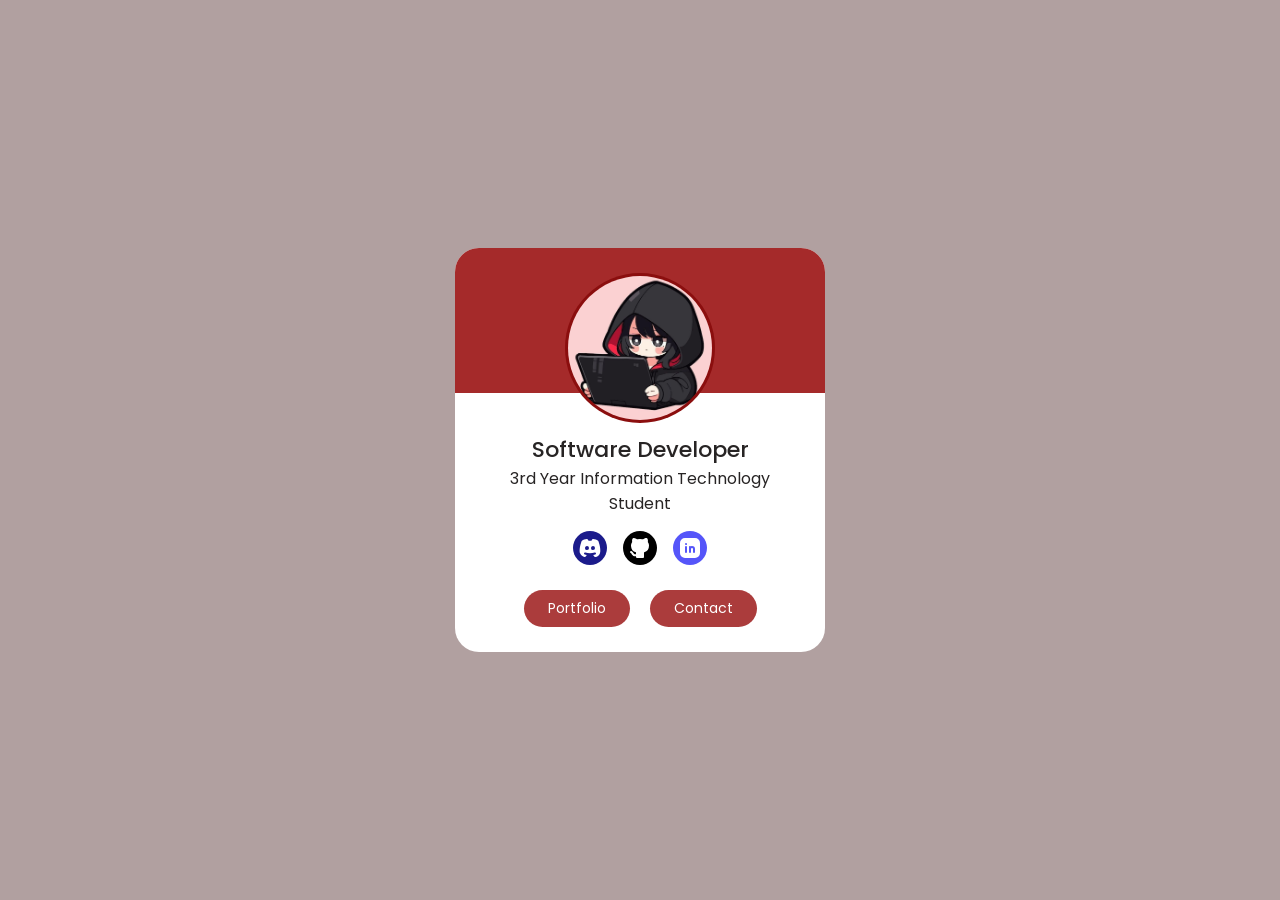
==== index.html @ 2feeb4e5 "rename html file" ====
<!DOCTYPE html>
<html lang="en">
<head>
    <meta charset="UTF-8">
    <meta name="viewport" content="width=device-width, initial-scale=1.0">
    <title>Profile Card </title>
    <link rel="stylesheet" href="style.css">
</head>
<body>
    <div class="profile-card">
        <div class="image">
            <img src="/profileImage.jpg" alt="" class="profile-img">
        </div>
    
    <div class="text-data">
        <span class="tech">Software Developer</span>
        <span class="education">3rd Year Information Technology Student</span>

    </div>
    <div class="media-buttons">
        <a href="https://discord.com/users/1005246212498280499" target="_blank" style="background: rgb(27, 27, 139)" class="link">
            <svg xmlns="http://www.w3.org/2000/svg" width="24" height="24" viewBox="0 0 24 24" fill="currentColor" class="icon icon-tabler icons-tabler-filled icon-tabler-brand-discord">
	<path stroke="none" d="M0 0h24v24H0z" fill="none" />
	<path d="M14.983 3l.123 .006c2.014 .214 3.527 .672 4.966 1.673a1 1 0 0 1 .371 .488c1.876 5.315 2.373 9.987 1.451 12.28c-1.003 2.005 -2.606 3.553 -4.394 3.553c-.732 0 -1.693 -.968 -2.328 -2.045a21.512 21.512 0 0 0 2.103 -.493a1 1 0 1 0 -.55 -1.924c-3.32 .95 -6.13 .95 -9.45 0a1 1 0 0 0 -.55 1.924c.717 .204 1.416 .37 2.103 .494c-.635 1.075 -1.596 2.044 -2.328 2.044c-1.788 0 -3.391 -1.548 -4.428 -3.629c-.888 -2.217 -.39 -6.89 1.485 -12.204a1 1 0 0 1 .371 -.488c1.439 -1.001 2.952 -1.459 4.966 -1.673a1 1 0 0 1 .935 .435l.063 .107l.651 1.285l.137 -.016a12.97 12.97 0 0 1 2.643 0l.134 .016l.65 -1.284a1 1 0 0 1 .754 -.54l.122 -.009zm-5.983 7a2 2 0 0 0 -1.977 1.697l-.018 .154l-.005 .149l.005 .15a2 2 0 1 0 1.995 -2.15zm6 0a2 2 0 0 0 -1.977 1.697l-.018 .154l-.005 .149l.005 .15a2 2 0 1 0 1.995 -2.15z" />
</svg>
        </a>
        <a href="https://github.com/AnfalDjahfa" target="_blank" class="link">
            <svg xmlns="http://www.w3.org/2000/svg" width="24" height="24" viewBox="0 0 24 24" fill="currentColor" class="icon icon-tabler icons-tabler-filled icon-tabler-brand-github">
	<path stroke="none" d="M0 0h24v24H0z" fill="none" />
	<path d="M5.315 2.1c.791 -.113 1.9 .145 3.333 .966l.272 .161l.16 .1l.397 -.083a13.3 13.3 0 0 1 4.59 -.08l.456 .08l.396 .083l.161 -.1c1.385 -.84 2.487 -1.17 3.322 -1.148l.164 .008l.147 .017l.076 .014l.05 .011l.144 .047a1 1 0 0 1 .53 .514a5.2 5.2 0 0 1 .397 2.91l-.047 .267l-.046 .196l.123 .163c.574 .795 .93 1.728 1.03 2.707l.023 .295l.007 .272c0 3.855 -1.659 5.883 -4.644 6.68l-.245 .061l-.132 .029l.014 .161l.008 .157l.004 .365l-.002 .213l-.003 3.834a1 1 0 0 1 -.883 .993l-.117 .007h-6a1 1 0 0 1 -.993 -.883l-.007 -.117v-.734c-1.818 .26 -3.03 -.424 -4.11 -1.878l-.535 -.766c-.28 -.396 -.455 -.579 -.589 -.644l-.048 -.019a1 1 0 0 1 .564 -1.918c.642 .188 1.074 .568 1.57 1.239l.538 .769c.76 1.079 1.36 1.459 2.609 1.191l.001 -.678l-.018 -.168a5.03 5.03 0 0 1 -.021 -.824l.017 -.185l.019 -.12l-.108 -.024c-2.976 -.71 -4.703 -2.573 -4.875 -6.139l-.01 -.31l-.004 -.292a5.6 5.6 0 0 1 .908 -3.051l.152 -.222l.122 -.163l-.045 -.196a5.2 5.2 0 0 1 .145 -2.642l.1 -.282l.106 -.253a1 1 0 0 1 .529 -.514l.144 -.047l.154 -.03z"/>
</svg>
    </a>
        <a href="https://www.linkedin.com/in/anfal-djahfa" target="_blank" style="background: rgb(85, 85, 249);" class="link">
            <svg xmlns="http://www.w3.org/2000/svg" width="24" height="24" viewBox="0 0 24 24" fill="currentColor" class="icon icon-tabler icons-tabler-filled icon-tabler-brand-linkedin">
	<path stroke="none" d="M0 0h24v24H0z" fill="none" />
	<path d="M17 2a5 5 0 0 1 5 5v10a5 5 0 0 1 -5 5h-10a5 5 0 0 1 -5 -5v-10a5 5 0 0 1 5 -5zm-9 8a1 1 0 0 0 -1 1v5a1 1 0 0 0 2 0v-5a1 1 0 0 0 -1 -1m6 0a3 3 0 0 0 -1.168 .236l-.125 .057a1 1 0 0 0 -1.707 .707v5a1 1 0 0 0 2 0v-3a1 1 0 0 1 2 0v3a1 1 0 0 0 2 0v-3a3 3 0 0 0 -3 -3m-6 -3a1 1 0 0 0 -.993 .883l-.007 .127a1 1 0 0 0 1.993 .117l.007 -.127a1 1 0 0 0 -1 -1" />
</svg>
        </a>
    </div>
    <div class="buttons">
        <button class="button">Portfolio</button>
        <button class="button">Contact</button>
    </div>
   

</div>
</body>
</html>
---- style.css ----
@import url('https://fonts.googleapis.com/css2?family=Poppins:ital,wght@0,100;0,200;0,300;0,400;0,500;0,600;0,700;0,800;0,900;1,100;1,200;1,300;1,400;1,500;1,600;1,700;1,800;1,900&display=swap');

* {
    margin: 0;
    padding: 0 ;
    box-sizing: border-box;
    font-family: "Poppins", sans-serif;
}
body {
    height: 100vh;
    display: flex;
    align-items: center;
    justify-content: center;
    background-color: rgb(177, 160, 160);
}

.profile-card {
    display: flex;
    flex-direction: column ;
    align-items: center;
    max-width: 370px;
    width: 100%;
    background: white;
    border-radius: 24px;
    padding: 25px;
    box-shadow: 0 5px 10px rgba(0, 0, 0, 0,1);
    position: relative;
}
.profile-card::before{
   content: "" ;
   top: 0;
   left: 0;
   position: absolute;
   height: 36%;
   width: 100%;
   border-radius: 24px 24px 0 0 ;
   background-color: brown;
}

.image {
    position: relative;
    height: 150px;
    width: 150px;
    border-radius: 50% ;
    background-color: rgb(139, 14, 14);
    padding: 3px;
    margin-bottom: 10px ;
}
.image .profile-img {
    height: 100%;
    width: 100%;
    object-fit: cover;
    border-radius: 50%;
    border: 3px solide #fff;
}
.profile-card .text-data {
    display: flex;
    flex-direction: column ;
    align-items: center;
    text-align: center;
    color: rgb(39, 36, 36);
}
.text-data .tech {
    font-size: 22px;
    font-weight: 500;
}
.text-data .eduction {
    font-size: 15px;
    font-weight: 400;
   
}
.profile-card .media-buttons{
    display: flex;
    align-items: center;
    margin-top: 15px;
}
.media-buttons .link {
    display: flex;
    align-items: center;
    justify-content: center;
    color: #fff;
    font-size: 18px;
height: 34px;
width: 34px;
margin: 0 8px;
background-color: rgb(0, 0, 0);
border-radius: 50%;
text-decoration: none;
}
.profile-card .buttons{
    display: flex;
    align-items: center;
    margin-top: 25px;

}
.buttons .button {
    color: #fff;
    font-size: 14px;

    font-weight:400;
    border: none;
    border-radius: 24px ;
    margin: 0 10px;
    padding: 8px 24px;
    background-color: rgb(171, 60, 60);
    cursor: pointer;
    transition: all 0.3s ease;


}
.buttons .button:hover {
    background-color: darkred;
}
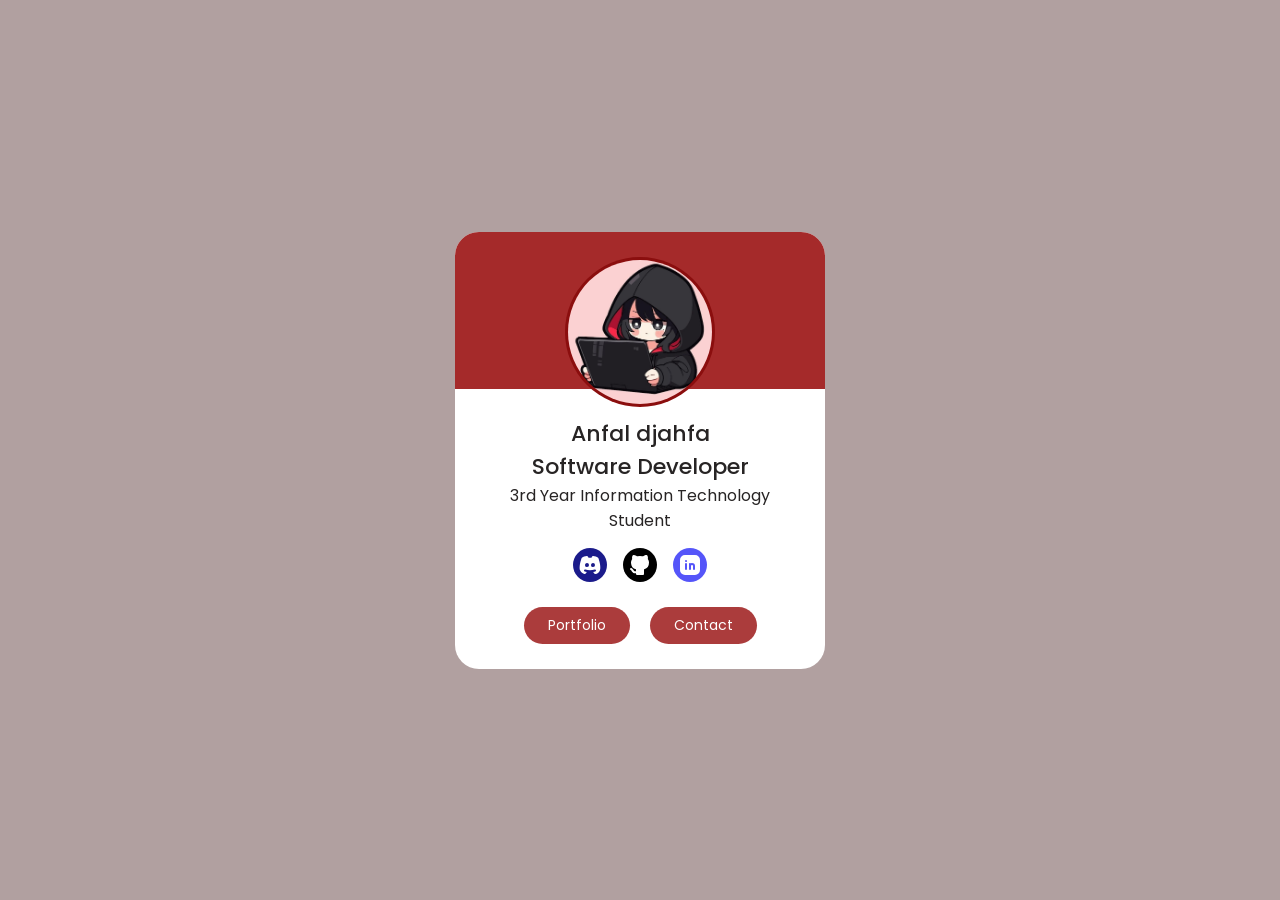
==== commit 6f25f193: "add my fullname" ====
--- a/index.html
+++ b/index.html
@@ -9,10 +9,11 @@
 <body>
     <div class="profile-card">
         <div class="image">
-            <img src="/profileImage.jpg" alt="" class="profile-img">
+            <img src="profileImage.jpg" alt="" class="profile-img">
         </div>
     
     <div class="text-data">
+        <span class="tech">Anfal djahfa</span>
         <span class="tech">Software Developer</span>
         <span class="education">3rd Year Information Technology Student</span>
 
